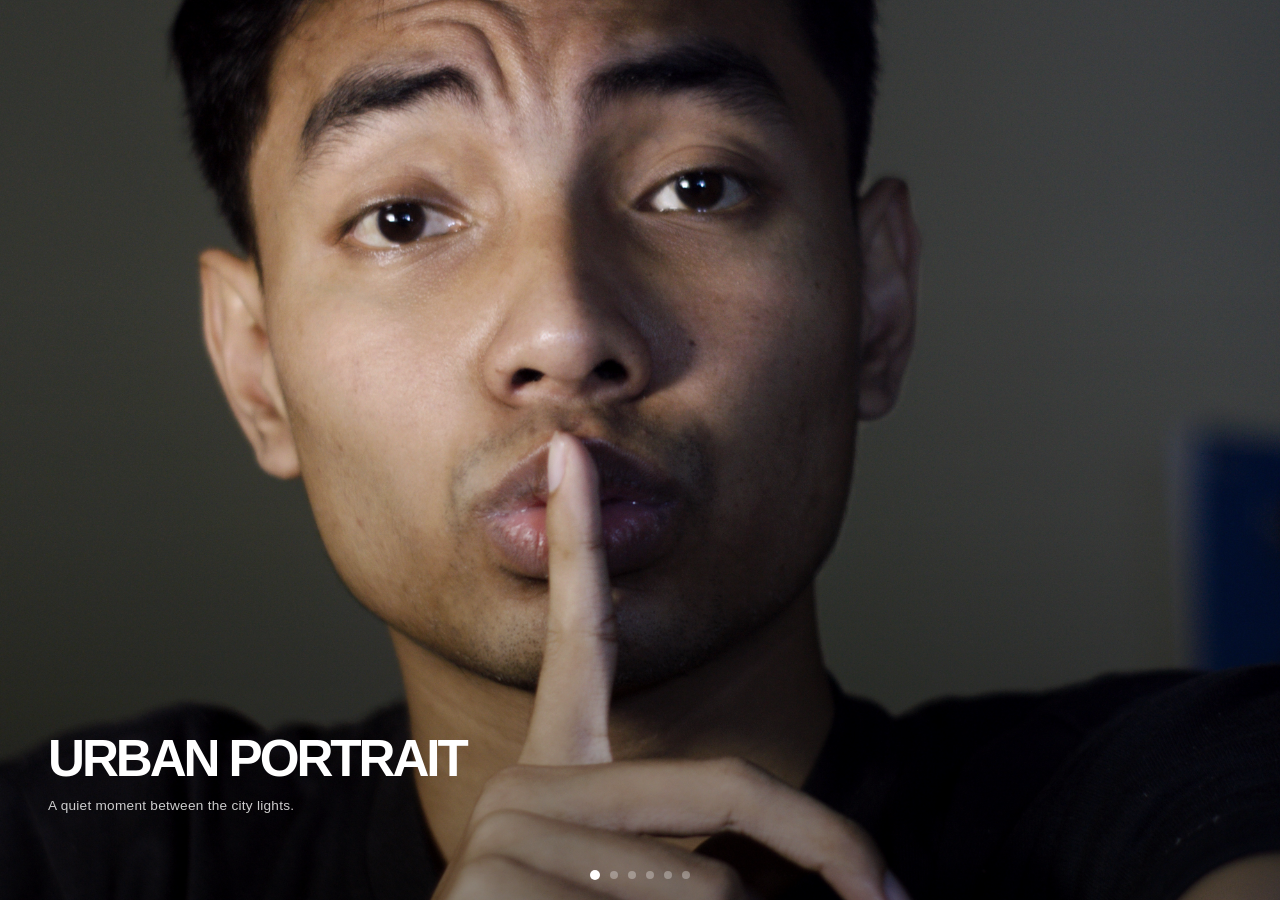
==== index.html @ dd3d3dec "Add files via upload" ====
<!DOCTYPE html>
<html lang="en">
  <head>
    <meta charset="UTF-8" />
    <meta name="viewport" content="width=device-width, initial-scale=1.0" />
    <meta
      name="description"
      content="Apip See portrait photography portfolio with a premium fullscreen slider."
    />
    <title>Apip See | Portrait Portfolio</title>
    <link rel="icon" type="image/png" href="assets/icon/favicon.png" />
    <link rel="stylesheet" href="assets/css/style.css" />
  </head>
  <body>
    <main class="photo-showcase">
      <div class="slider" aria-live="polite" aria-label="Portrait photography showcase">
        <!-- =================================================
        PHOTO 01

        Image:
        assets/img/gallery/photo01.jpg

        Headline:
        Urban Portrait

        Subheadline:
        A quiet moment between the city lights.
        ================================================= -->

        <!--
        To add a new photo:
        1. Put the JPG inside assets/img/gallery/
        2. Copy one object in assets/js/script.js
        3. Change image, headline, and subheadline only
        -->
      </div>

      <div class="slide-dots" aria-label="Slide navigation"></div>
    </main>

    <script src="assets/js/script.js"></script>
  </body>
</html>
---- assets/css/style.css ----
:root {
  --bg: #000000;
  --text: #ffffff;
  --muted: rgba(255, 255, 255, 0.8);
  --dot: rgba(255, 255, 255, 0.38);
  --dot-active: #ffffff;
  --safe-padding-desktop: 48px;
  --safe-padding-mobile: 24px;
}

* {
  box-sizing: border-box;
}

html,
body {
  margin: 0;
  width: 100%;
  height: 100%;
  background: var(--bg);
  color: var(--text);
  font-family: "Inter", "Segoe UI", Arial, sans-serif;
  overflow: hidden;
}

body {
  min-height: 100vh;
}

img {
  display: block;
  max-width: 100%;
}

.photo-showcase {
  position: relative;
  width: 100%;
  height: 100vh;
  background: var(--bg);
}

.slider {
  position: relative;
  width: 100%;
  height: 100vh;
  overflow: hidden;
  background: var(--bg);
  cursor: grab;
  user-select: none;
  touch-action: pan-y;
}

.slider.is-dragging {
  cursor: grabbing;
}

.slide {
  position: absolute;
  inset: 0;
  opacity: 0;
  visibility: hidden;
  pointer-events: none;
  transition: opacity 0.5s ease, visibility 0.5s ease;
}

.slide.is-active {
  opacity: 1;
  visibility: visible;
  pointer-events: auto;
}

.slide-image {
  width: 100%;
  height: 100vh;
  object-fit: cover;
  display: block;
  background: #121212;
}

.slide::after {
  content: "";
  position: absolute;
  inset: 0;
  background: linear-gradient(
    to top,
    rgba(0, 0, 0, 0.38) 0%,
    rgba(0, 0, 0, 0.18) 26%,
    rgba(0, 0, 0, 0.08) 42%,
    rgba(0, 0, 0, 0) 70%
  );
}

.slide-content {
  position: absolute;
  left: var(--safe-padding-desktop);
  bottom: calc(var(--safe-padding-desktop) + 36px + env(safe-area-inset-bottom));
  z-index: 1;
  max-width: min(620px, 60vw);
}

.slide-content h1 {
  margin: 0;
  color: var(--text);
  font-size: clamp(2.25rem, 4vw, 5rem);
  line-height: 0.96;
  font-weight: 800;
  letter-spacing: -0.06em;
  text-transform: uppercase;
}

.slide-content p {
  margin: 0.78rem 0 0;
  color: var(--muted);
  font-size: clamp(0.85rem, 1vw, 1.2rem);
  line-height: 1.5;
  font-weight: 300;
  letter-spacing: 0.02em;
}

.slide-dots {
  position: absolute;
  left: 50%;
  bottom: calc(20px + env(safe-area-inset-bottom));
  transform: translateX(-50%);
  display: flex;
  align-items: center;
  justify-content: center;
  gap: 10px;
  z-index: 3;
}

.slide-dot {
  width: 8px;
  height: 8px;
  border: 0;
  border-radius: 50%;
  background: var(--dot);
  padding: 0;
  cursor: pointer;
  transition: transform 0.25s ease, background-color 0.25s ease, opacity 0.25s ease;
  opacity: 0.8;
}

.slide-dot.active {
  width: 10px;
  height: 10px;
  background: var(--dot-active);
  opacity: 1;
}

.slide-dot:focus-visible {
  outline: 2px solid rgba(255, 255, 255, 0.7);
  outline-offset: 2px;
}

@media (max-width: 768px) {
  .slide-content {
    left: var(--safe-padding-mobile);
    bottom: calc(var(--safe-padding-mobile) + 28px + env(safe-area-inset-bottom));
    max-width: min(440px, 78vw);
  }

  .slide-dots {
    bottom: calc(14px + env(safe-area-inset-bottom));
    gap: 8px;
  }

  .slide-dot {
    width: 7px;
    height: 7px;
  }

  .slide-dot.active {
    width: 8px;
    height: 8px;
  }
}

@media (prefers-reduced-motion: reduce) {
  .slide,
  .slide.is-active,
  .slide-dot {
    transition-duration: 0.01ms !important;
  }
}
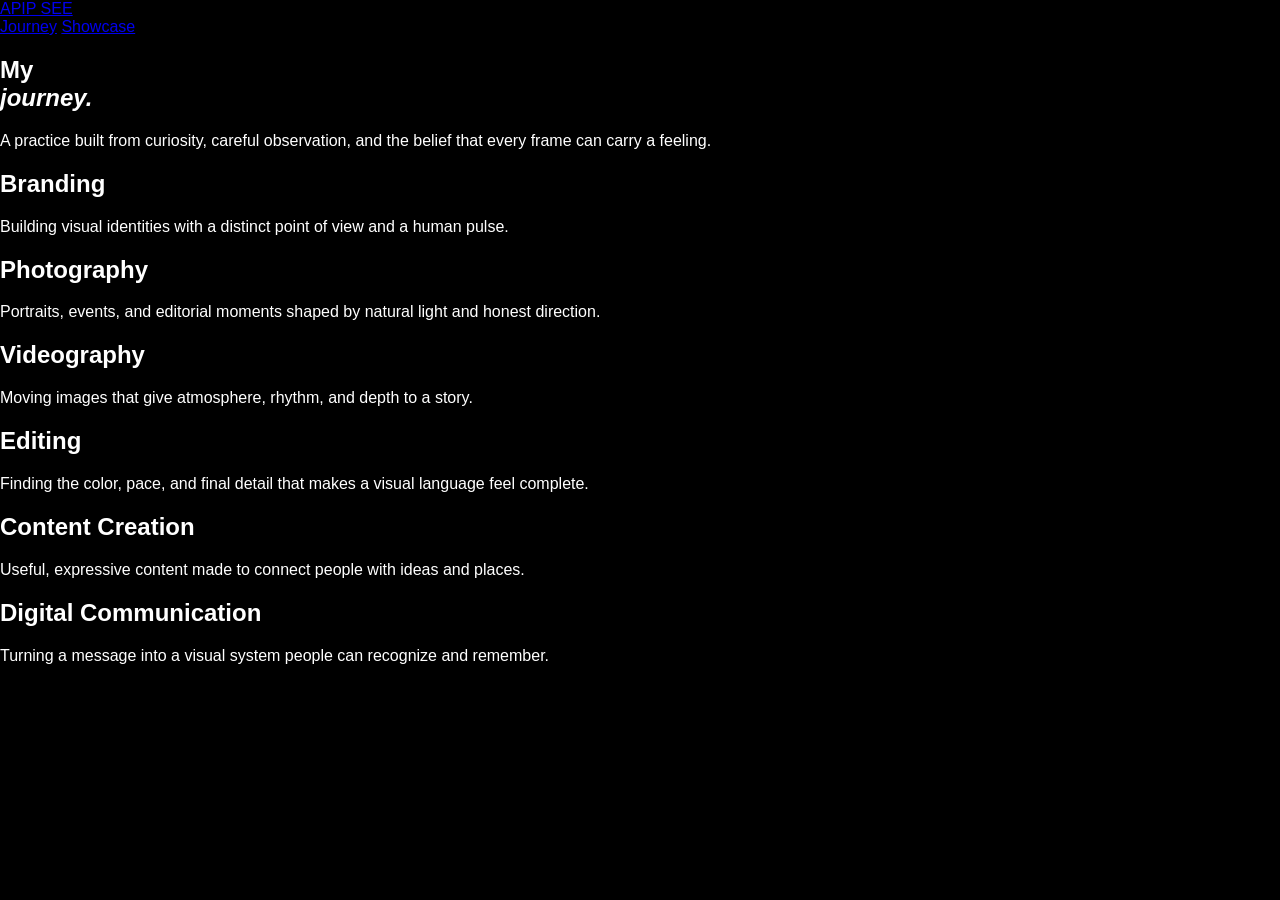
==== commit cd924e9b: "Modify index.html for page redirection Updated index.html to redirect to journey.html and changed ti" ====
--- a/index.html
+++ b/index.html
@@ -2,42 +2,12 @@
 <html lang="en">
   <head>
     <meta charset="UTF-8" />
+    <meta http-equiv="refresh" content="0; url=journey.html" />
     <meta name="viewport" content="width=device-width, initial-scale=1.0" />
-    <meta
-      name="description"
-      content="Apip See portrait photography portfolio with a premium fullscreen slider."
-    />
-    <title>Apip See | Portrait Portfolio</title>
-    <link rel="icon" type="image/png" href="assets/icon/favicon.png" />
-    <link rel="stylesheet" href="assets/css/style.css" />
+    <title>APIP SEE | Journey</title>
   </head>
   <body>
-    <main class="photo-showcase">
-      <div class="slider" aria-live="polite" aria-label="Portrait photography showcase">
-        <!-- =================================================
-        PHOTO 01
-
-        Image:
-        assets/img/gallery/photo01.jpg
-
-        Headline:
-        Urban Portrait
-
-        Subheadline:
-        A quiet moment between the city lights.
-        ================================================= -->
-
-        <!--
-        To add a new photo:
-        1. Put the JPG inside assets/img/gallery/
-        2. Copy one object in assets/js/script.js
-        3. Change image, headline, and subheadline only
-        -->
-      </div>
-
-      <div class="slide-dots" aria-label="Slide navigation"></div>
-    </main>
-
-    <script src="assets/js/script.js"></script>
+    <p>Opening <a href="journey.html">Journey</a>...</p>
   </body>
 </html>
+        <img class="brand-logo" src="assets/img/logo/logo.png" alt="APIP SEE" />
